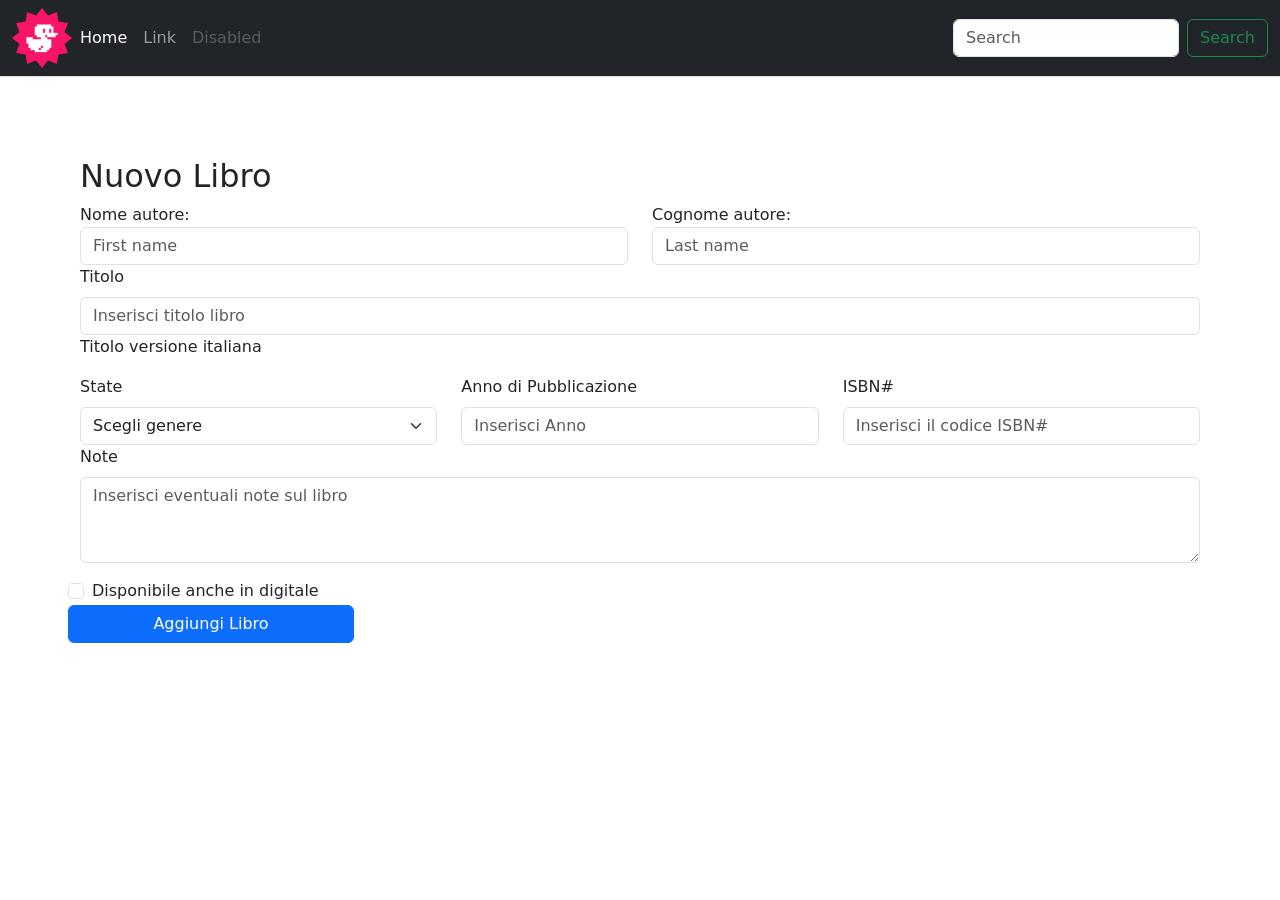
==== new.book.html @ bb7afa05 "pagina 2" ====
<!DOCTYPE html>
<html lang="en">

<head>
    <meta charset="UTF-8">
    <meta name="viewport" content="width=device-width, initial-scale=1.0">
    <link rel="stylesheet" href="style.css">
    <link rel="stylesheet" href="https://cdn.jsdelivr.net/npm/bootstrap-icons@1.13.1/font/bootstrap-icons.min.css">
    <link href="https://cdn.jsdelivr.net/npm/bootstrap@5.3.8/dist/css/bootstrap.min.css" rel="stylesheet"
        integrity="sha384-sRIl4kxILFvY47J16cr9ZwB07vP4J8+LH7qKQnuqkuIAvNWLzeN8tE5YBujZqJLB" crossorigin="anonymous">
    <title>nuovo libro</title>
</head>

<body>
    <header>
        <nav class="navbar navbar-expand-lg bg-dark navbar-dark border-bottom border-body">
            <div class="container-fluid">
                <img src="img/duck.png" alt="logo">
                <button class="navbar-toggler" type="button" data-bs-toggle="collapse"
                    data-bs-target="#navbarTogglerDemo02" aria-controls="navbarTogglerDemo02" aria-expanded="false"
                    aria-label="Toggle navigation">
                    <span class="navbar-toggler-icon"></span>
                </button>
                <div class="collapse navbar-collapse" id="navbarTogglerDemo02">
                    <ul class="navbar-nav me-auto mb-2 mb-lg-0">
                        <li class="nav-item">
                            <a class="nav-link active" aria-current="page" href="#">Home</a>
                        </li>
                        <li class="nav-item">
                            <a class="nav-link" href="#">Link</a>
                        </li>
                        <li class="nav-item">
                            <a class="nav-link disabled" aria-disabled="true">Disabled</a>
                        </li>
                    </ul>
                    <form class="d-flex" role="search">
                        <input class="form-control me-2" type="search" placeholder="Search" aria-label="Search" />
                        <button class="btn btn-outline-success" type="submit">Search</button>
                    </form>
                </div>
            </div>
        </nav>
    </header>
    <section class="container-form">
        <h2>Nuovo Libro</h2>
        <div class="row">
            <div class="col">
                Nome autore:<input type="text" class="form-control" placeholder="First name" aria-label="First name">
            </div>
            <div class="col">
                Cognome autore:<input type="text" class="form-control" placeholder="Last name" aria-label="Last name">
            </div>
        </div>
        <div class="col-12">
            <label for="inputbook" class="form-label">Titolo</label>
            <input type="text" class="form-control" id="inputbook" placeholder="Inserisci titolo libro">
            <p>Titolo versione italiana</p>
        </div>

        <div class="row">
            <div class="col">
                <label for="inputState" class="form-label">State</label>
                <select id="inputState" class="form-select">
                    <option selected>I pilastri della terra</option>
                    <option selected>I promessi sposi</option>
                    <option selected>Il signore degli anelli</option>
                    <option selected>Il codice Da Vinci</option>
                    <option selected>Il trono di spade</option>
                    <option selected>Il piccolo principe</option>
                    <option selected>La storia infinita</option>
                    <option selected>Harry Potter e la pietra filosofale</option>
                    <option selected>Scegli genere</option>
                </select>
            </div>
            <div class="col">
                <label for="inputanno" class="form-label">Anno di Pubblicazione</label>
                <input type="text" class="form-control" id="inputanno" placeholder="Inserisci Anno">
            </div>
            <div class="col">
                <label for="inputisbn" class="form-label">ISBN#</label>
                <input type="text" class="form-control" id="inputisbn" placeholder="Inserisci il codice ISBN#">
            </div>
            <div class="mb-3">
                <label for="exampleFormControlTextarea1" class="form-label">Note</label>
                <textarea class="form-control" id="exampleFormControlTextarea1" rows="3"
                    placeholder="Inserisci eventuali note sul libro"></textarea>
            </div>
            <div class="form-check">
                <input class="form-check-input" type="checkbox" id="gridCheck">
                <label class="form-check-label" for="gridCheck">
                    Disponibile anche in digitale
                </label>
            </div>
            <button type="button" class="btn btn-primary col-3">Aggiungi Libro</button>

        </div>
    </section>











</body>



</html>
---- style.css ----
* {
    margin: 0;
    padding: 0;
    box-sizing: border-box;
}



img {
    width: 60px;
    height: 60px;
}

.top-list {
    display: flex;
    justify-content: space-between;
}


.stato-libro {
    text-align: center;
    width: 84px;
    background-color: green;
    color: white;
    border-radius: 10px;
}

.container-form {
    padding: 80px;
}

.btn {
    
}
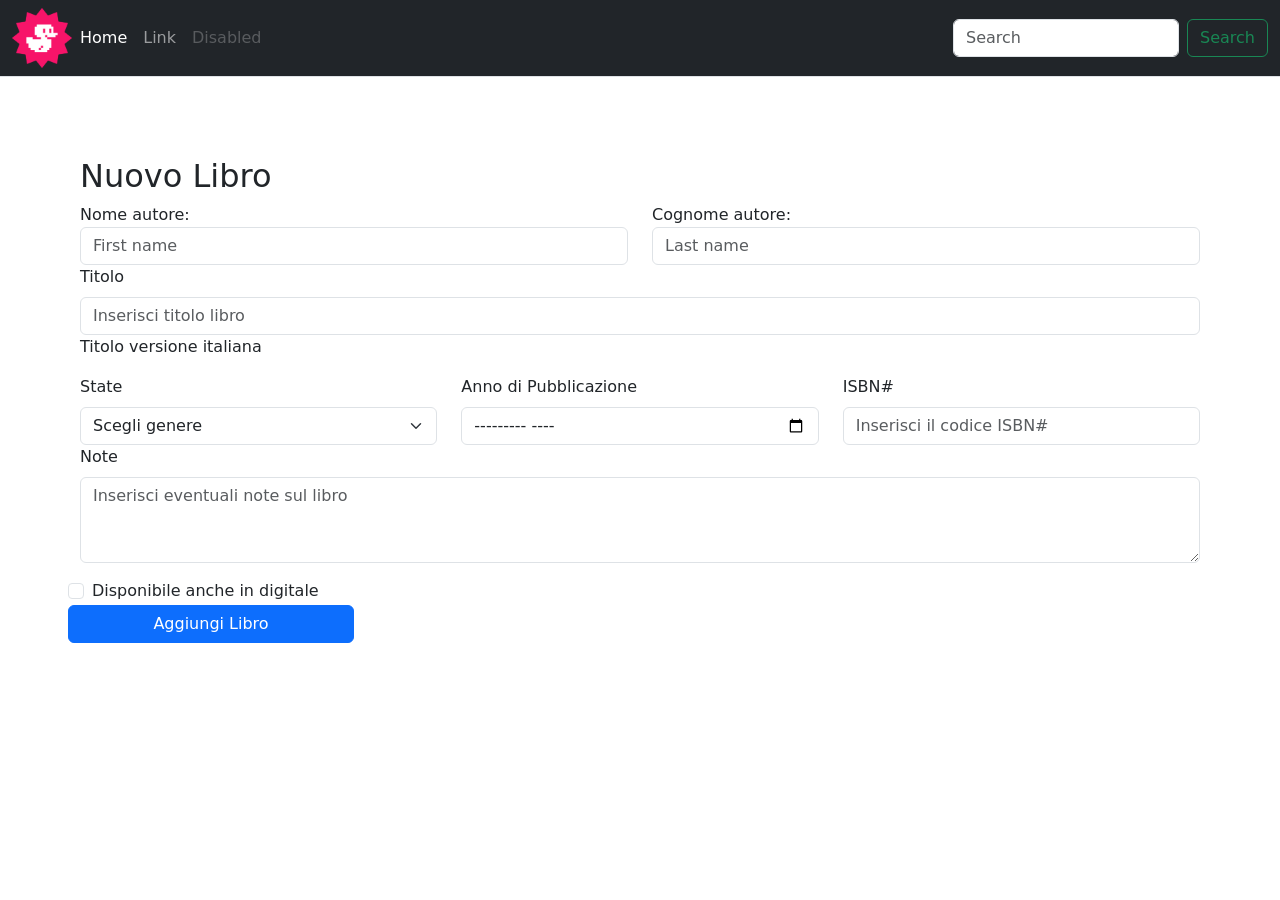
==== commit 7b02abbc: "messo slot piu' carino per la data di pubblicazione" ====
--- a/new.book.html
+++ b/new.book.html
@@ -1,13 +1,13 @@
-<!DOCTYPE html>
+<!doctype html>
 <html lang="en">
 
 <head>
-    <meta charset="UTF-8">
-    <meta name="viewport" content="width=device-width, initial-scale=1.0">
-    <link rel="stylesheet" href="style.css">
-    <link rel="stylesheet" href="https://cdn.jsdelivr.net/npm/bootstrap-icons@1.13.1/font/bootstrap-icons.min.css">
+    <meta charset="UTF-8" />
+    <meta name="viewport" content="width=device-width, initial-scale=1.0" />
+    <link rel="stylesheet" href="stylenewbook.css" />
+    <link rel="stylesheet" href="https://cdn.jsdelivr.net/npm/bootstrap-icons@1.13.1/font/bootstrap-icons.min.css" />
     <link href="https://cdn.jsdelivr.net/npm/bootstrap@5.3.8/dist/css/bootstrap.min.css" rel="stylesheet"
-        integrity="sha384-sRIl4kxILFvY47J16cr9ZwB07vP4J8+LH7qKQnuqkuIAvNWLzeN8tE5YBujZqJLB" crossorigin="anonymous">
+        integrity="sha384-sRIl4kxILFvY47J16cr9ZwB07vP4J8+LH7qKQnuqkuIAvNWLzeN8tE5YBujZqJLB" crossorigin="anonymous" />
     <title>nuovo libro</title>
 </head>
 
@@ -15,7 +15,7 @@
     <header>
         <nav class="navbar navbar-expand-lg bg-dark navbar-dark border-bottom border-body">
             <div class="container-fluid">
-                <img src="img/duck.png" alt="logo">
+                <img src="img/duck.png" alt="logo" />
                 <button class="navbar-toggler" type="button" data-bs-toggle="collapse"
                     data-bs-target="#navbarTogglerDemo02" aria-controls="navbarTogglerDemo02" aria-expanded="false"
                     aria-label="Toggle navigation">
@@ -24,7 +24,7 @@
                 <div class="collapse navbar-collapse" id="navbarTogglerDemo02">
                     <ul class="navbar-nav me-auto mb-2 mb-lg-0">
                         <li class="nav-item">
-                            <a class="nav-link active" aria-current="page" href="#">Home</a>
+                            <a class="nav-link active" aria-current="page" href="index.html">Home</a>
                         </li>
                         <li class="nav-item">
                             <a class="nav-link" href="#">Link</a>
@@ -35,7 +35,9 @@
                     </ul>
                     <form class="d-flex" role="search">
                         <input class="form-control me-2" type="search" placeholder="Search" aria-label="Search" />
-                        <button class="btn btn-outline-success" type="submit">Search</button>
+                        <button class="btn btn-outline-success" type="submit">
+                            Search
+                        </button>
                     </form>
                 </div>
             </div>
@@ -45,20 +47,19 @@
         <h2>Nuovo Libro</h2>
         <div class="row">
             <div class="col">
-                Nome autore:<input type="text" class="form-control" placeholder="First name" aria-label="First name">
+                Nome autore:<input type="text" class="form-control" placeholder="First name" aria-label="First name" />
             </div>
             <div class="col">
-                Cognome autore:<input type="text" class="form-control" placeholder="Last name" aria-label="Last name">
+                Cognome autore:<input type="text" class="form-control" placeholder="Last name" aria-label="Last name" />
             </div>
         </div>
         <div class="col-12">
             <label for="inputbook" class="form-label">Titolo</label>
-            <input type="text" class="form-control" id="inputbook" placeholder="Inserisci titolo libro">
+            <input type="text" class="form-control" id="inputbook" placeholder="Inserisci titolo libro" />
             <p>Titolo versione italiana</p>
         </div>
-
         <div class="row">
-            <div class="col">
+            <div class="col-12 col-md">
                 <label for="inputState" class="form-label">State</label>
                 <select id="inputState" class="form-select">
                     <option selected>I pilastri della terra</option>
@@ -69,16 +70,17 @@
                     <option selected>Il piccolo principe</option>
                     <option selected>La storia infinita</option>
                     <option selected>Harry Potter e la pietra filosofale</option>
-                    <option selected>Scegli genere</option>
+                    <option selected disabled>Scegli genere</option>
                 </select>
             </div>
-            <div class="col">
+            <div class="col-12 col-md">
                 <label for="inputanno" class="form-label">Anno di Pubblicazione</label>
-                <input type="text" class="form-control" id="inputanno" placeholder="Inserisci Anno">
+                <input required min="1900" max="2026" type="month" class="form-control" id="inputanno"
+                    placeholder="Inserisci Anno" />
             </div>
-            <div class="col">
+            <div class="col-12 col-md">
                 <label for="inputisbn" class="form-label">ISBN#</label>
-                <input type="text" class="form-control" id="inputisbn" placeholder="Inserisci il codice ISBN#">
+                <input type="text" class="form-control" id="inputisbn" placeholder="Inserisci il codice ISBN#" />
             </div>
             <div class="mb-3">
                 <label for="exampleFormControlTextarea1" class="form-label">Note</label>
@@ -86,28 +88,16 @@
                     placeholder="Inserisci eventuali note sul libro"></textarea>
             </div>
             <div class="form-check">
-                <input class="form-check-input" type="checkbox" id="gridCheck">
+                <input class="form-check-input" type="checkbox" id="gridCheck" />
                 <label class="form-check-label" for="gridCheck">
                     Disponibile anche in digitale
                 </label>
             </div>
-            <button type="button" class="btn btn-primary col-3">Aggiungi Libro</button>
-
+            <button type="button" class="btn btn-primary col-3">
+                Aggiungi Libro
+            </button>
         </div>
     </section>
-
-
-
-
-
-
-
-
-
-
-
 </body>
 
-
-
 </html>
--- a/stylenewbook.css
+++ b/stylenewbook.css
@@ -0,0 +1,13 @@
+* {
+    margin: 0;
+    padding: 0;
+    box-sizing: border-box;
+}
+img {
+    width: 60px;
+    height: 60px;
+}
+
+.container-form {
+    padding: 80px;
+}
